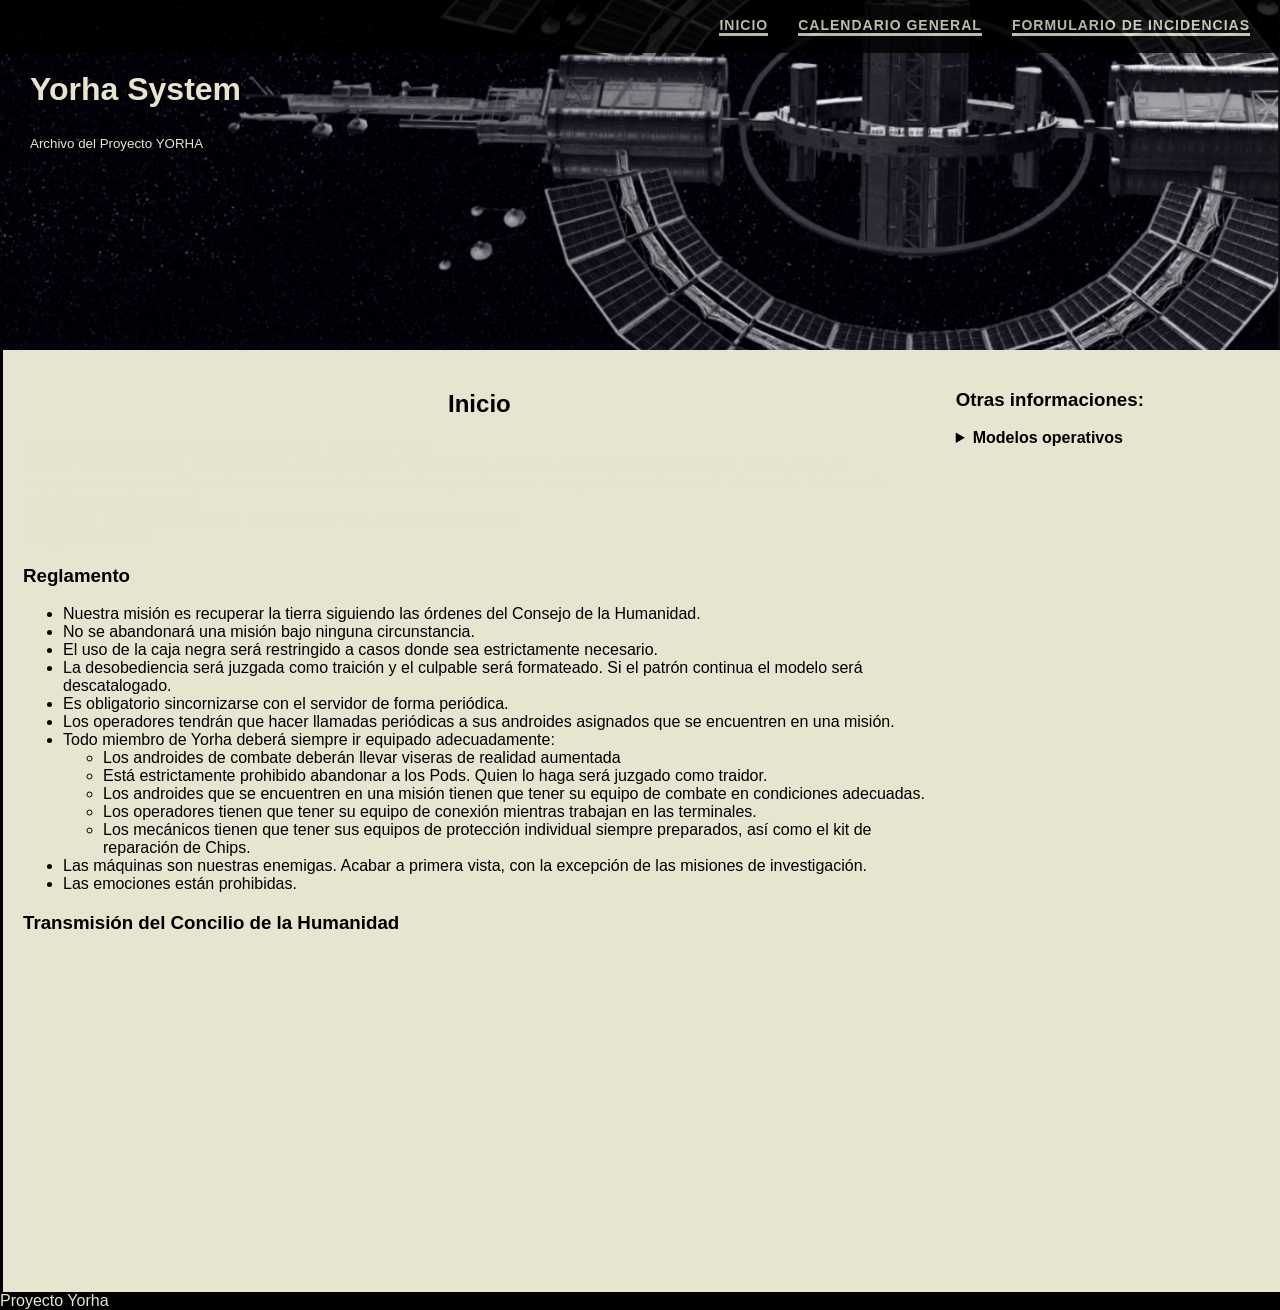
==== index.html @ 0faaeeea "Por fin metí la imagen en el header. Queda arreglarle la letra." ====
<!DOCTYPE html>
<html lang="es">
<head>
    <meta charset="UTF-8">
    <meta name="viewport" content="width=device-width, initial-scale=1.0">
    <title>YORHA System</title>
    <link rel="stylesheet" href="Css\estilos.css">
    <link href="https://fonts.googleapis.com/css2?family=Oxanium:wght@200..800&display=swap" rel="stylesheet">
      
</head>
<body>
    <!--Navegación-->
        <nav> <!--Cuando se haga en estilos, ya se pondrá la lista en horizontal-->
            <ul>
                <li><a href="index.html">INICIO</a></li> <!--Ponemos estos enlaces a la misma página para que se mantenga de forma coherente en todas las páginas.-->
                <li><a href="Calendario.html">CALENDARIO GENERAL</a></li>
                <li><a href="Formularios.html">FORMULARIO DE INCIDENCIAS</a></li>
            </ul>               
        </nav> <!--Sacamos el nav del header-->
    
    <!--Cabecera-->
       
    <header>
        <h1>Yorha System</h1>
        <sub>Archivo del Proyecto YORHA</sub>
    </header>
    
    <!--Comenzamos la sección de la página de Inicio-->
    <main class="main">
        <article>
        <h2>Inicio</h2>
            <section>
            
                <p><strong>Bienvenidos al Sistema de Coordinación del Proyecto Yorha</strong><br>
                En esta plataforma todos los componentes del Yorha podrán <strong>notificar incidencias</strong>, <strong>consultar el reglamento</strong>  en caso de dudas e incongruencias en su código, actualizarse sobre el <strong>estado de las operaciones en curso</strong>, e informarse sobre el <strong>calendario</strong> de turnos de revisiones y exploraciones.<br>
                Recuerden, nuestros creadores en la Luna esperan grandes cosas de nosostros. <br>
                <strong><em>Glory to mandkind</em></strong>
                </p>
            </section>
            
            <section>
                <h3>Reglamento</h3>
                    
                    <ul>
                        <li>Nuestra misión es recuperar la tierra siguiendo las órdenes del Consejo de la Humanidad.</li>
                        <li>No se abandonará una misión bajo ninguna circunstancia.</li>
                        <li>El uso de la caja negra será restringido a casos donde sea estrictamente necesario.</li>
                        <li>La desobediencia será juzgada como traición y el culpable será formateado. Si el patrón continua el modelo será descatalogado.</li>
                        <li>Es obligatorio sincornizarse con el servidor de forma periódica.</li>
                        <li>Los operadores tendrán que hacer llamadas periódicas a sus androides asignados que se encuentren en una misión.</li>
                        <li>Todo miembro de Yorha deberá siempre ir equipado adecuadamente: 
                            <ul>
                                <li>Los androides de combate deberán llevar viseras de realidad aumentada</li>
                                <li>Está estrictamente prohibido abandonar a los Pods. Quien lo haga será juzgado como traidor.</li>
                                <li>Los androides que se encuentren en una misión tienen que tener su equipo de combate en condiciones adecuadas.</li>
                                <li>Los operadores tienen que tener su equipo de conexión mientras trabajan en las terminales.</li>
                                <li>Los mecánicos tienen que tener sus equipos de protección individual siempre preparados, así como el kit de reparación de Chips.</li>
                            </ul></li>
                        <li>Las máquinas son nuestras enemigas. Acabar a primera vista, con la excepción de las misiones de investigación.</li>
                        <li>Las emociones están prohibidas.</li>

                    </ul>


            </section>
            <section>
                <h3>Transmisión del Concilio de la Humanidad</h3>
               
                <iframe width="560" height="315" src="https://www.youtube.com/embed/vg2f6TA0Fv0?si=LC6zUqSBAewyqDm5" title="YouTube video player" frameborder="0" allow="accelerometer; autoplay; clipboard-write; encrypted-media; gyroscope; picture-in-picture; web-share" referrerpolicy="strict-origin-when-cross-origin" allowfullscreen></iframe> 
                
            </section>

        </article>
       
        <aside>
        <h3>Otras informaciones:</h3>
          <details>
            <summary><strong>Modelos operativos</strong></summary>
                 <div>
                     <ul>
                        <li>Modelo tipo A, <em>Attack</em>. <sub>Sustituído por Modelo tipo B</sub></li> <!--Usamos el sub como nota al pie, para aclarar que ya no hay de estos modelos.-->
                        <li>Modelo tipo B, <em>Battler</em></li>
                        <li>Modelo tipo C, <em>Communications</em></li>
                        <li>Modelo tipo D, <em>Defender</em></li>
                        <li>Modelo tipo E. <sup>Clase especial.</sup></li> <!--Usamos el sup para aclarar que al ser una clase especial, no es pública.-->
                        <li>Modelo tipo H, <em>Healer</em></li>
                        <li>Modelo tipo M, <em>Mechanic</em></li>
                        <li>Modelo tipo O, <em>Operator</em></li>
                        <li>Modelo tipo S, <em>Scanner</em></li>
                     </ul>
                 </div>

          </details>
     </aside>
    </main>
     
    <footer>Proyecto Yorha</footer>
</body>
</html>
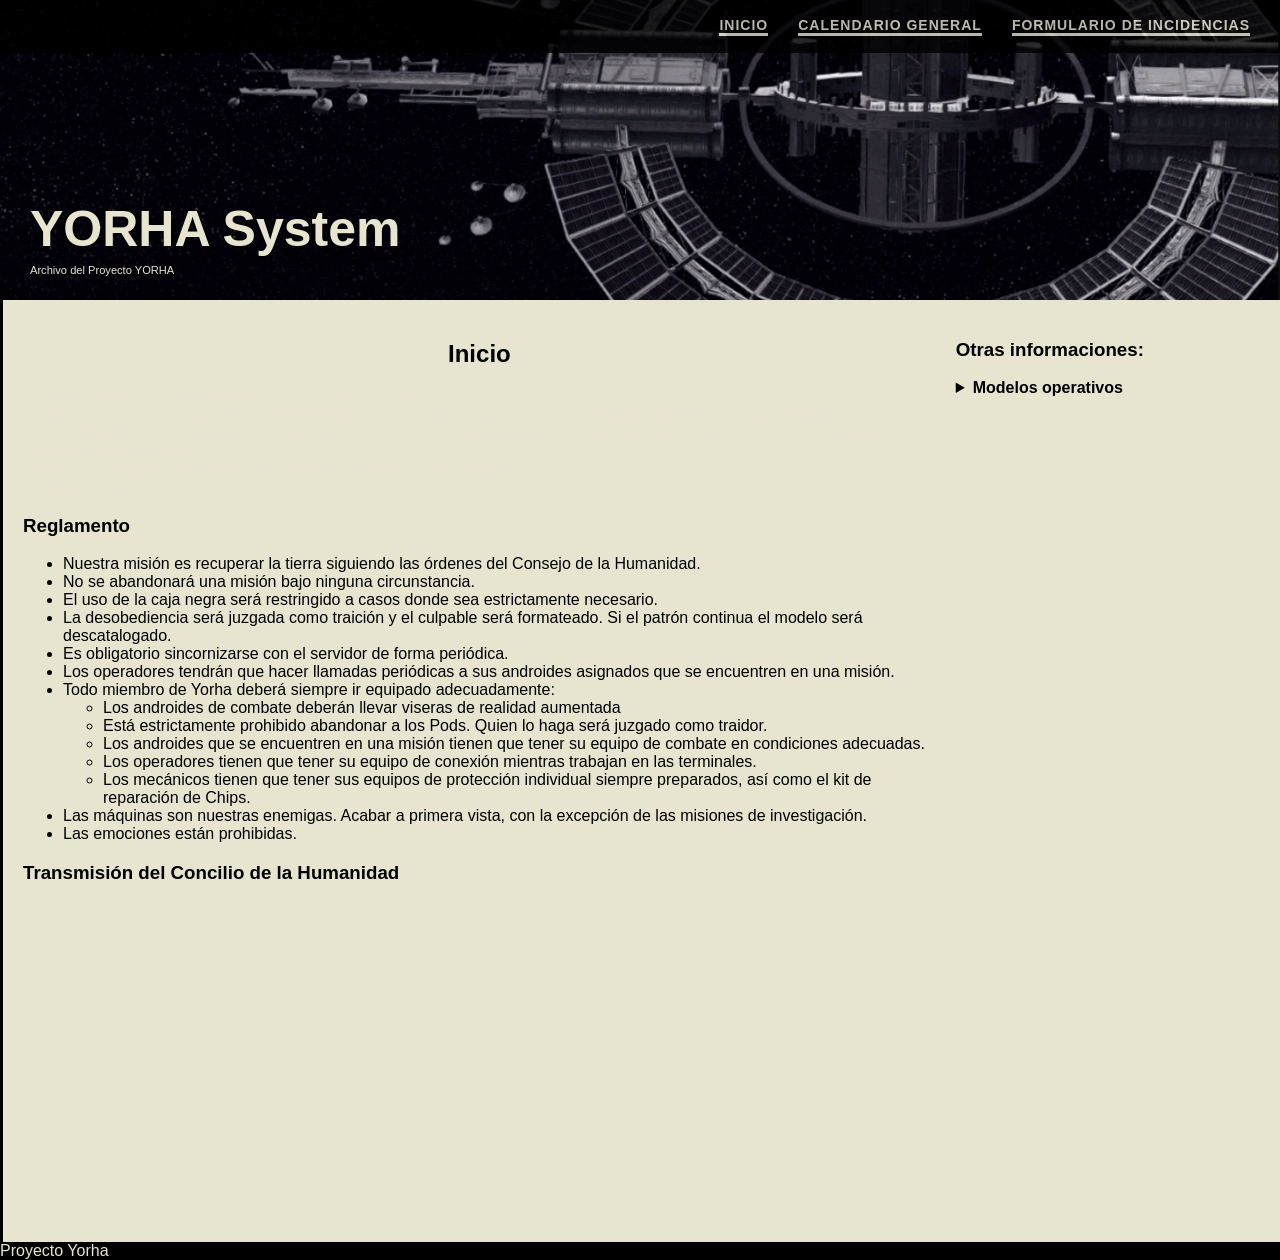
==== commit ac07ffb9: "Header terminado." ====
--- a/index.html
+++ b/index.html
@@ -21,8 +21,10 @@
     <!--Cabecera-->
        
     <header>
-        <h1>Yorha System</h1>
+        <h1>YORHA System</h1>
+       <div id="subtitle">
         <sub>Archivo del Proyecto YORHA</sub>
+        </div>
     </header>
     
     <!--Comenzamos la sección de la página de Inicio-->
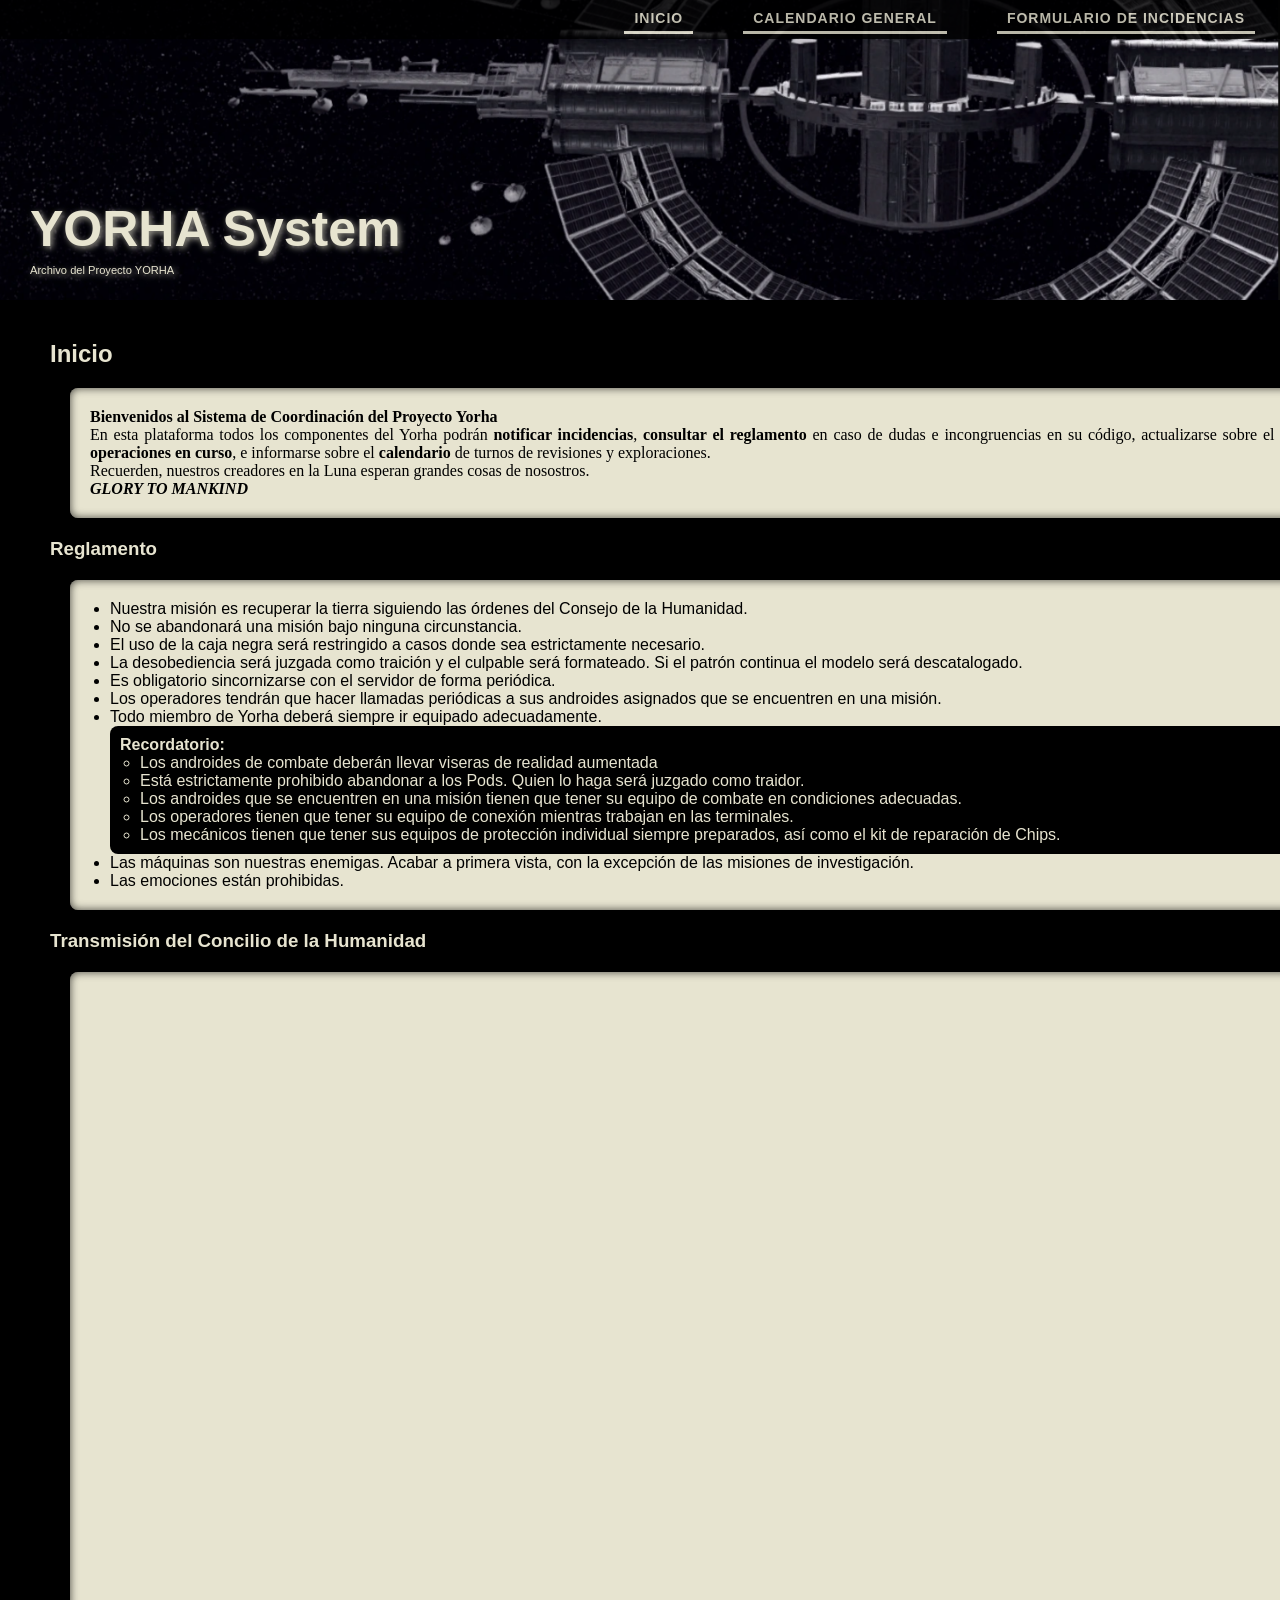
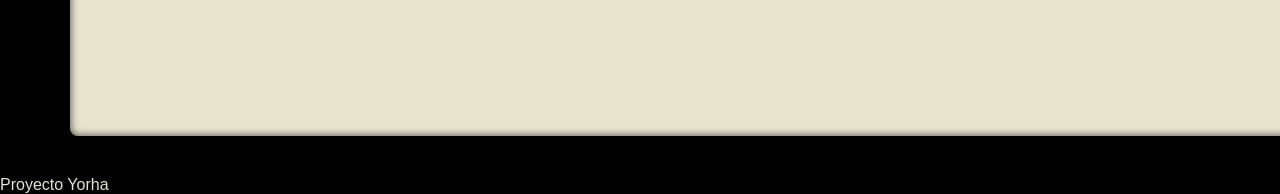
==== commit 614b4e18: "Main de página inicial listo" ====
--- a/index.html
+++ b/index.html
@@ -28,52 +28,66 @@
     </header>
     
     <!--Comenzamos la sección de la página de Inicio-->
+    <div>
     <main class="main">
+        
         <article>
         <h2>Inicio</h2>
+        
+            
             <section>
             
                 <p><strong>Bienvenidos al Sistema de Coordinación del Proyecto Yorha</strong><br>
                 En esta plataforma todos los componentes del Yorha podrán <strong>notificar incidencias</strong>, <strong>consultar el reglamento</strong>  en caso de dudas e incongruencias en su código, actualizarse sobre el <strong>estado de las operaciones en curso</strong>, e informarse sobre el <strong>calendario</strong> de turnos de revisiones y exploraciones.<br>
                 Recuerden, nuestros creadores en la Luna esperan grandes cosas de nosostros. <br>
-                <strong><em>Glory to mandkind</em></strong>
+                <strong><em>GLORY TO MANKIND</em></strong>
                 </p>
             </section>
+            
+            
             
             <section>
                 <h3>Reglamento</h3>
                     
-                    <ul>
+                    <ul class="lista1">
                         <li>Nuestra misión es recuperar la tierra siguiendo las órdenes del Consejo de la Humanidad.</li>
                         <li>No se abandonará una misión bajo ninguna circunstancia.</li>
                         <li>El uso de la caja negra será restringido a casos donde sea estrictamente necesario.</li>
                         <li>La desobediencia será juzgada como traición y el culpable será formateado. Si el patrón continua el modelo será descatalogado.</li>
                         <li>Es obligatorio sincornizarse con el servidor de forma periódica.</li>
                         <li>Los operadores tendrán que hacer llamadas periódicas a sus androides asignados que se encuentren en una misión.</li>
-                        <li>Todo miembro de Yorha deberá siempre ir equipado adecuadamente: 
+                        <li>Todo miembro de Yorha deberá siempre ir equipado adecuadamente. 
+                            <div id="Rg">
                             <ul>
                                 <li>Los androides de combate deberán llevar viseras de realidad aumentada</li>
                                 <li>Está estrictamente prohibido abandonar a los Pods. Quien lo haga será juzgado como traidor.</li>
                                 <li>Los androides que se encuentren en una misión tienen que tener su equipo de combate en condiciones adecuadas.</li>
                                 <li>Los operadores tienen que tener su equipo de conexión mientras trabajan en las terminales.</li>
                                 <li>Los mecánicos tienen que tener sus equipos de protección individual siempre preparados, así como el kit de reparación de Chips.</li>
-                            </ul></li>
+                            </ul>
+                            </div>
+                        </li>
                         <li>Las máquinas son nuestras enemigas. Acabar a primera vista, con la excepción de las misiones de investigación.</li>
                         <li>Las emociones están prohibidas.</li>
 
                     </ul>
-
+                    
 
             </section>
+            
+            
             <section>
                 <h3>Transmisión del Concilio de la Humanidad</h3>
-               
-                <iframe width="560" height="315" src="https://www.youtube.com/embed/vg2f6TA0Fv0?si=LC6zUqSBAewyqDm5" title="YouTube video player" frameborder="0" allow="accelerometer; autoplay; clipboard-write; encrypted-media; gyroscope; picture-in-picture; web-share" referrerpolicy="strict-origin-when-cross-origin" allowfullscreen></iframe> 
-                
+                <div class="video">
+                <iframe id="YHVideo" width="1280" height="720" src="https://www.youtube.com/embed/vg2f6TA0Fv0?si=LC6zUqSBAewyqDm5" title="YouTube video player" frameborder="0" allow="accelerometer; autoplay; clipboard-write; encrypted-media; gyroscope; picture-in-picture; web-share" referrerpolicy="strict-origin-when-cross-origin" allowfullscreen></iframe> 
+                </div>
             </section>
-
+            
         </article>
        
+       
+
+       <div>
         <aside>
         <h3>Otras informaciones:</h3>
           <details>
@@ -94,8 +108,9 @@
 
           </details>
      </aside>
+     </div>
     </main>
-     
+   </div>  
     <footer>Proyecto Yorha</footer>
 </body>
 </html>
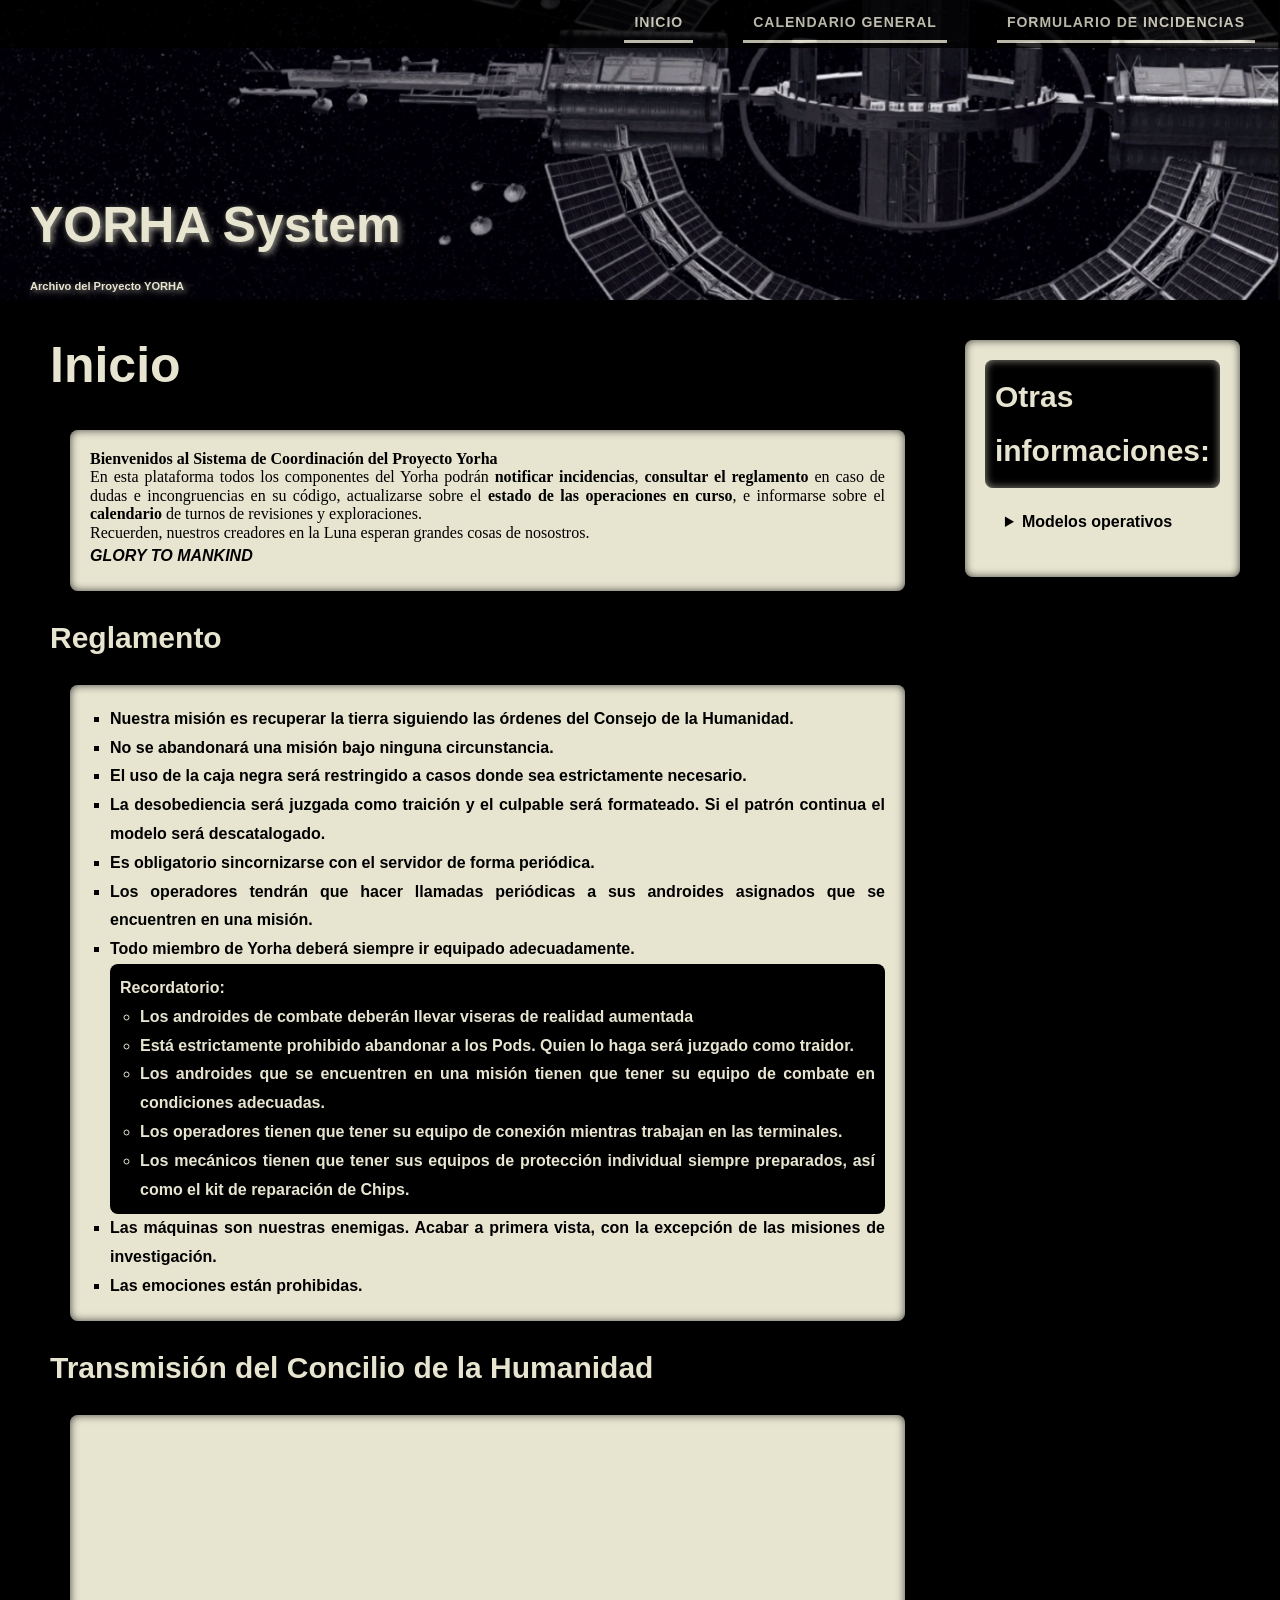
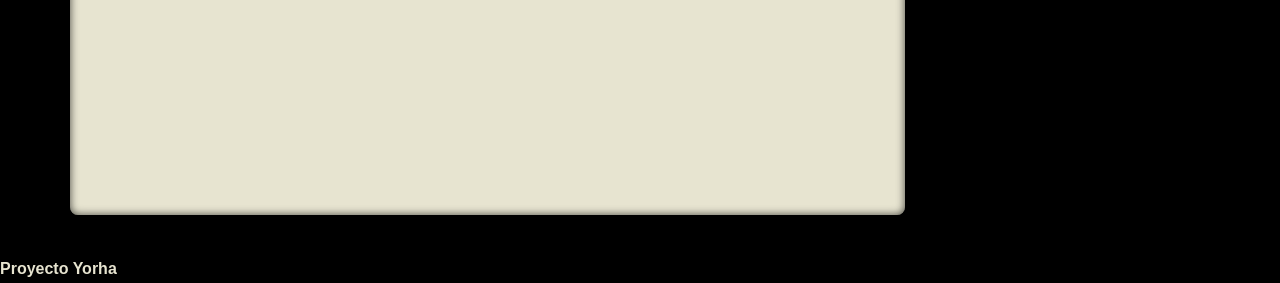
==== commit 465b92e0: "Arreglando el aside" ====
--- a/index.html
+++ b/index.html
@@ -79,7 +79,7 @@
             <section>
                 <h3>Transmisión del Concilio de la Humanidad</h3>
                 <div class="video">
-                <iframe id="YHVideo" width="1280" height="720" src="https://www.youtube.com/embed/vg2f6TA0Fv0?si=LC6zUqSBAewyqDm5" title="YouTube video player" frameborder="0" allow="accelerometer; autoplay; clipboard-write; encrypted-media; gyroscope; picture-in-picture; web-share" referrerpolicy="strict-origin-when-cross-origin" allowfullscreen></iframe> 
+                <iframe id="YHVideo" width="640" height="360" src="https://www.youtube.com/embed/vg2f6TA0Fv0?si=LC6zUqSBAewyqDm5" title="YouTube video player" frameborder="0" allow="accelerometer; autoplay; clipboard-write; encrypted-media; gyroscope; picture-in-picture; web-share" referrerpolicy="strict-origin-when-cross-origin" allowfullscreen></iframe> 
                 </div>
             </section>
             
@@ -89,21 +89,64 @@
 
        <div>
         <aside>
-        <h3>Otras informaciones:</h3>
+        <h3 id="Otros">Otras informaciones:</h3>
           <details>
-            <summary><strong>Modelos operativos</strong></summary>
+            <summary id="Modelos">Modelos operativos</summary>
                  <div>
-                     <ul>
-                        <li>Modelo tipo A, <em>Attack</em>. <sub>Sustituído por Modelo tipo B</sub></li> <!--Usamos el sub como nota al pie, para aclarar que ya no hay de estos modelos.-->
-                        <li>Modelo tipo B, <em>Battler</em></li>
-                        <li>Modelo tipo C, <em>Communications</em></li>
-                        <li>Modelo tipo D, <em>Defender</em></li>
-                        <li>Modelo tipo E. <sup>Clase especial.</sup></li> <!--Usamos el sup para aclarar que al ser una clase especial, no es pública.-->
-                        <li>Modelo tipo H, <em>Healer</em></li>
-                        <li>Modelo tipo M, <em>Mechanic</em></li>
-                        <li>Modelo tipo O, <em>Operator</em></li>
-                        <li>Modelo tipo S, <em>Scanner</em></li>
-                     </ul>
+                     <dl>
+                        <dt>
+                            <details>
+                                <summary>Modelo tipo A, <em>Attack</em>. <sup>No Operativo</sup></summary>
+                                <dd>Se trata de un tipo de unidad centrada en el combate cuerpo a cuerpo con armas de corto alcance. Como el modelo G, es un prototipo de YoRHa, que posteriormente sería sustituído por el Modelo B, pero dispone del estado de frenesí, exclusivo de los primeros modelos de YoRHa y retirado por la dificultad de su uso correcto en combate.</dd>
+                            </details>
+                        </dt>
+                        <dt>
+                            <details>
+                                <summary>Modelo tipo B, <em>Battler</em></summary>
+                                <dd>Modelos de combate de YoRHa, con especialidad en el combate cuerpo a cuerpo con armas de corto alcance, aunque también dispone de técnicas de largo alcance. Son el remplazo a los modelos A y G, ya que tienen características de ambos.</dd>
+                            </details>
+                        </dt><dt>
+                            <details>
+                                <summary>Modelo tipo D, <em>Defender</em></summary>
+                                <dd>Unidades defensivas, encargadas de realizar misiones de protección y apoyo, aunque también pueden tener la misión de salvaguardar el Búnker.</dd>
+                            </details>
+                        </dt>
+                        <dt>
+                            <details>
+                                <summary>Modelo tipo E. <sup>Clase especial.</sup></summary>
+                                <dd>Debido al tipo de trabajo que ejercen estas unidades, se trata de un modelo muy poco conocido entre los propios miembros de YoRHa, tanto por la reputación que podrían recibir y para mantener oculta su identidad.</dd>
+                            </details>
+                        </dt>
+                        <dt>
+                            <details>
+                                <summary>Modelo tipo G, <em>Gunner</em>. <sup>No Operativo.</sup></summary>
+                                <dd>Unidad centrada en el combate a distancia con armas de largo alcance. Como el modelo A, es un prototipo de YoRHa, que posteriormente sería sustituído por el Modelo B.</dd>
+                            </details>
+                        </dt>
+                        <dt>
+                            <details>
+                                <summary>Modelo tipo H, <em>Healer</em></summary>
+                                <dd>Androides a cargo de de la reparación de otros androides sustituyendo piezas dañadas o arreglando partes averiadas.</dd>
+                            </details>
+                        </dt>
+                        <dt>
+                            <details>
+                                <summary>Modelo tipo M, <em>Mechanic</em></summary>
+                                <dd>Modelos que se encargan de la reparación y mantenimiento de armamento e instalaciones.</dd>
+                            </details>
+                        </dt>
+                        <dt>
+                            <details>
+                                <summary>Modelo tipo O, <em>Operator</em></summary>
+                                <dd>Androides que se encargan de las comunicaciones, normalmente entre las unidades que se encuentran en la superfície de la Tierra y el Búnker. Este modelo está compuesto en su mayor parte (si no en su totalidad) de androides femeninos, y únicamente pueden estar en el Búnker, teniendo prohibido viajar a la Tierra.</dd>
+                            </details>
+                        </dt>
+                        <dt>
+                            <details>
+                                <summary>Modelo tipo S, <em>Scanner</em></summary>
+                                <dd>Androides que tienen como objetivo el rastreo. Están dotados de la habilidad del pirateo, con la que pueden desde abrir cerraduras digitales hasta controlar máquinas enemigas. Sin embargo, su capacidad de combate es escasa, siendo muchas veces dependientes de otras unidades o de su habilidad</dd>
+                            </details>
+                        </dt>
                  </div>
 
           </details>
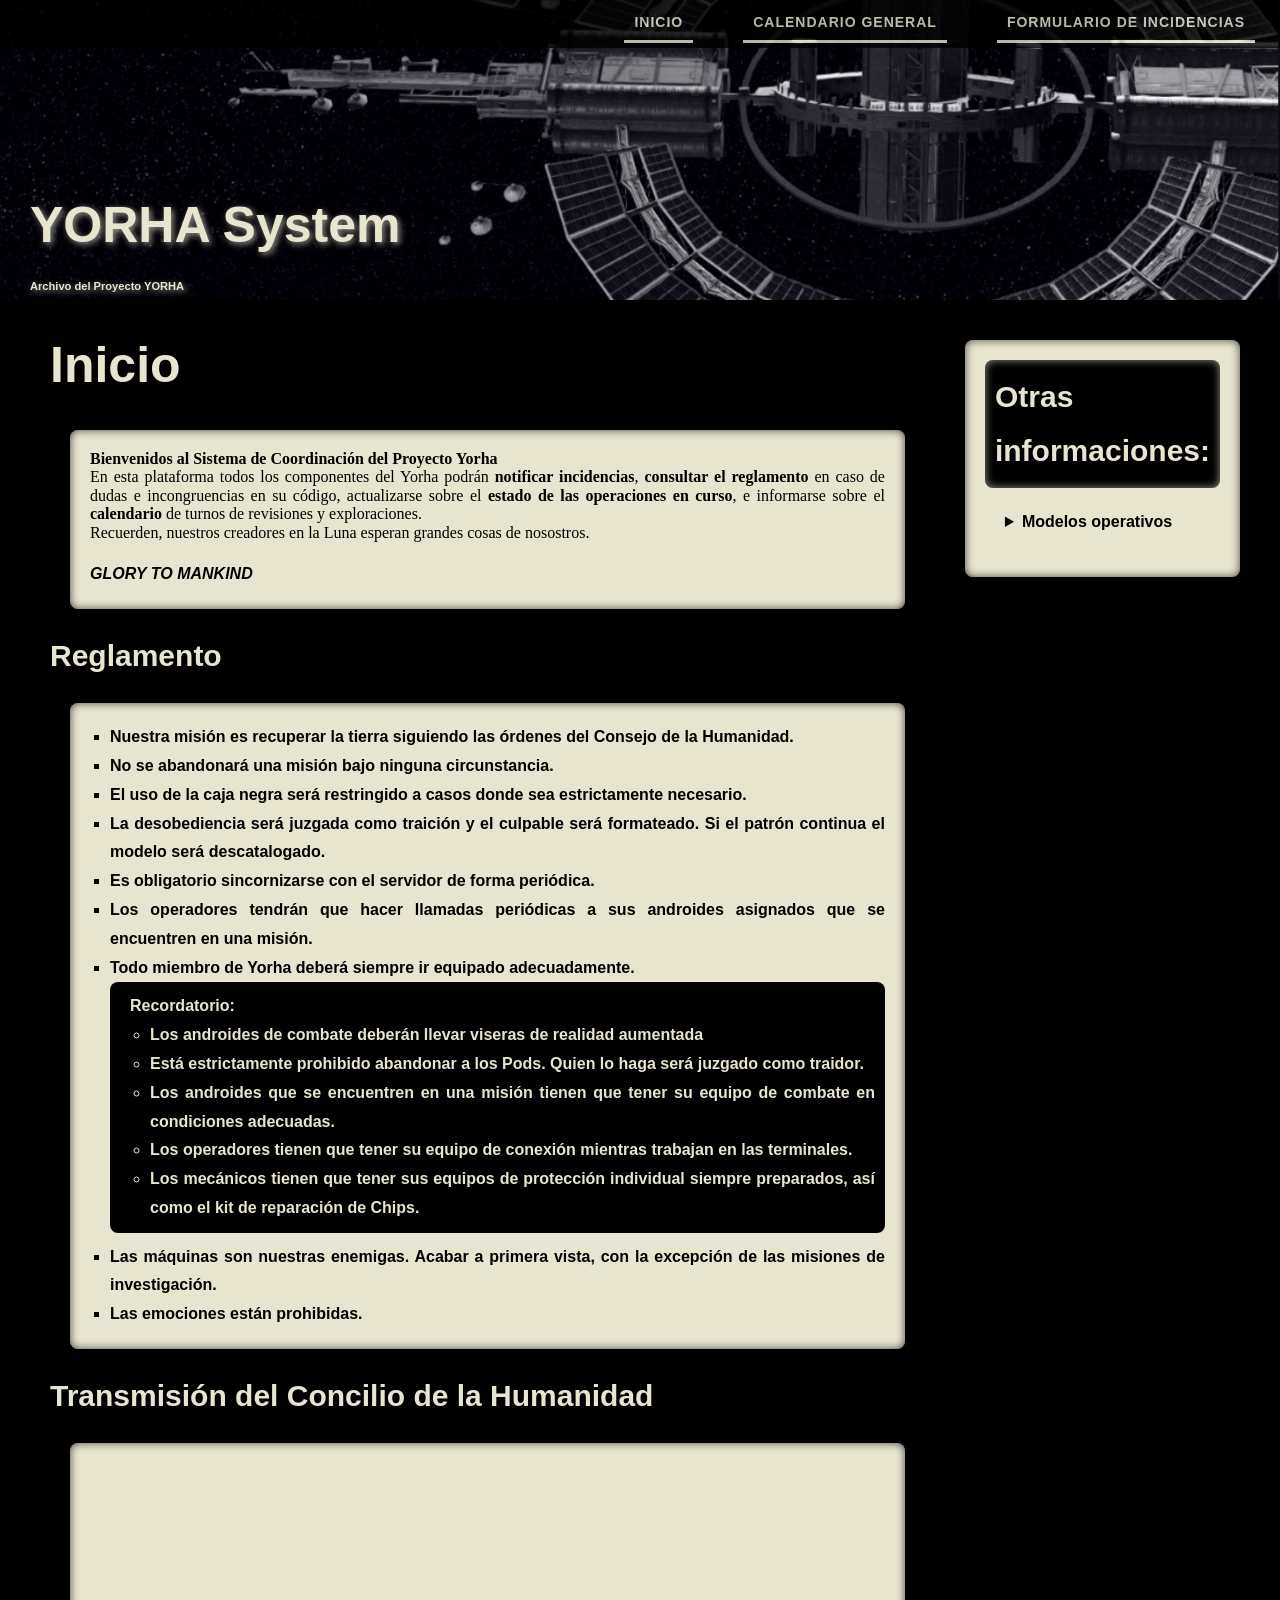
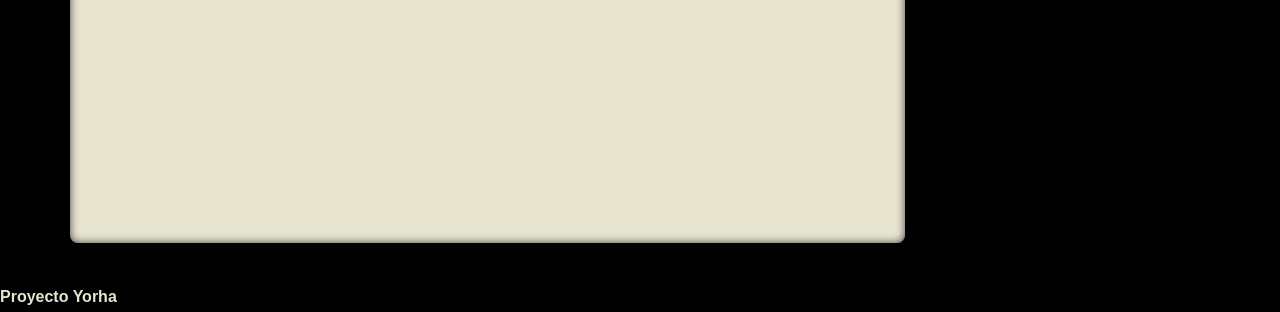
==== commit 5fc02a9f: "Añadiendo imágenes al aside" ====
--- a/index.html
+++ b/index.html
@@ -40,6 +40,7 @@
                 <p><strong>Bienvenidos al Sistema de Coordinación del Proyecto Yorha</strong><br>
                 En esta plataforma todos los componentes del Yorha podrán <strong>notificar incidencias</strong>, <strong>consultar el reglamento</strong>  en caso de dudas e incongruencias en su código, actualizarse sobre el <strong>estado de las operaciones en curso</strong>, e informarse sobre el <strong>calendario</strong> de turnos de revisiones y exploraciones.<br>
                 Recuerden, nuestros creadores en la Luna esperan grandes cosas de nosostros. <br>
+                <br>
                 <strong><em>GLORY TO MANKIND</em></strong>
                 </p>
             </section>
@@ -98,6 +99,7 @@
                             <details>
                                 <summary>Modelo tipo A, <em>Attack</em>. <sup>No Operativo</sup></summary>
                                 <dd>Se trata de un tipo de unidad centrada en el combate cuerpo a cuerpo con armas de corto alcance. Como el modelo G, es un prototipo de YoRHa, que posteriormente sería sustituído por el Modelo B, pero dispone del estado de frenesí, exclusivo de los primeros modelos de YoRHa y retirado por la dificultad de su uso correcto en combate.</dd>
+                                <dd><img src="Imágenes/ModeloA" alt="Modelo tipo A"></dd>
                             </details>
                         </dt>
                         <dt>
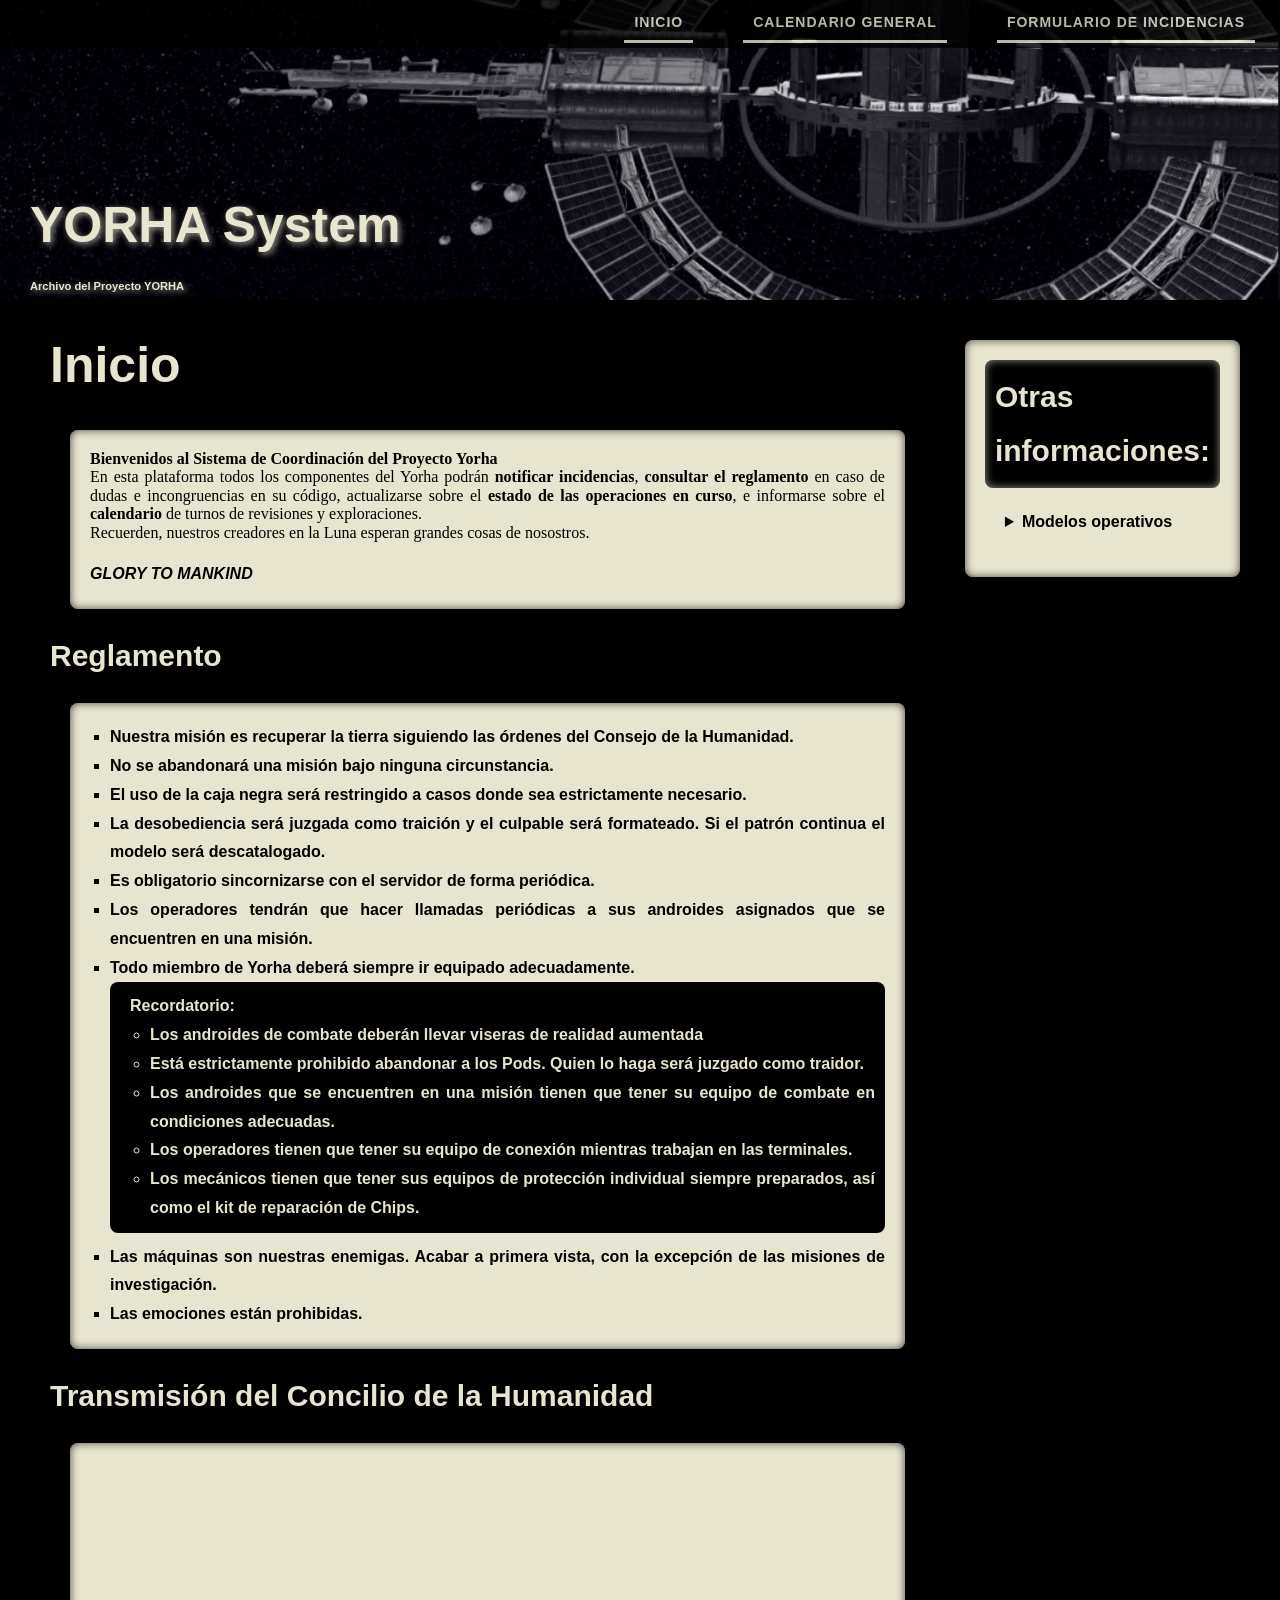
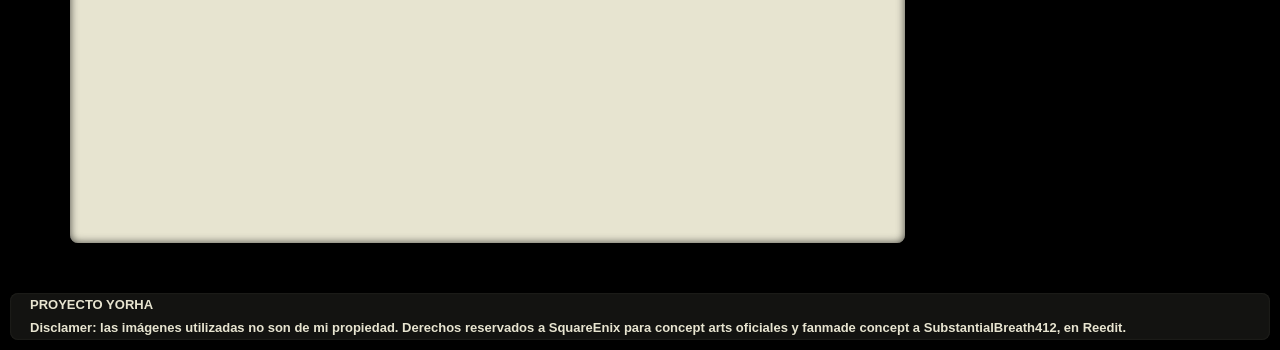
==== commit 52e437dc: "Main y footer terminados. Aside a falta de 1 imagen." ====
--- a/index.html
+++ b/index.html
@@ -99,18 +99,20 @@
                             <details>
                                 <summary>Modelo tipo A, <em>Attack</em>. <sup>No Operativo</sup></summary>
                                 <dd>Se trata de un tipo de unidad centrada en el combate cuerpo a cuerpo con armas de corto alcance. Como el modelo G, es un prototipo de YoRHa, que posteriormente sería sustituído por el Modelo B, pero dispone del estado de frenesí, exclusivo de los primeros modelos de YoRHa y retirado por la dificultad de su uso correcto en combate.</dd>
-                                <dd><img src="Imágenes/ModeloA" alt="Modelo tipo A"></dd>
+                                <dd><img src="Imágenes/ModeloA.jpg" alt="Modelo tipo A"></dd>
                             </details>
                         </dt>
                         <dt>
                             <details>
                                 <summary>Modelo tipo B, <em>Battler</em></summary>
                                 <dd>Modelos de combate de YoRHa, con especialidad en el combate cuerpo a cuerpo con armas de corto alcance, aunque también dispone de técnicas de largo alcance. Son el remplazo a los modelos A y G, ya que tienen características de ambos.</dd>
+                                <dd><img src="Imágenes/ModeloB.png" alt="Modelo tipo B"></dd>
                             </details>
                         </dt><dt>
                             <details>
                                 <summary>Modelo tipo D, <em>Defender</em></summary>
                                 <dd>Unidades defensivas, encargadas de realizar misiones de protección y apoyo, aunque también pueden tener la misión de salvaguardar el Búnker.</dd>
+                                <dd><img src="Imágenes/ModeloD.png" alt="Modelo tipo D"></dd>
                             </details>
                         </dt>
                         <dt>
@@ -123,18 +125,21 @@
                             <details>
                                 <summary>Modelo tipo G, <em>Gunner</em>. <sup>No Operativo.</sup></summary>
                                 <dd>Unidad centrada en el combate a distancia con armas de largo alcance. Como el modelo A, es un prototipo de YoRHa, que posteriormente sería sustituído por el Modelo B.</dd>
+                                <dd><img src="Imágenes/ModeloG.png" alt="Modelo tipo G"></dd>
                             </details>
                         </dt>
                         <dt>
                             <details>
                                 <summary>Modelo tipo H, <em>Healer</em></summary>
                                 <dd>Androides a cargo de de la reparación de otros androides sustituyendo piezas dañadas o arreglando partes averiadas.</dd>
+                                <dd><dd><img src="Imágenes/Modelo H.jpg" alt="Modelo tipo H"></dd></dd>
                             </details>
                         </dt>
                         <dt>
                             <details>
                                 <summary>Modelo tipo M, <em>Mechanic</em></summary>
                                 <dd>Modelos que se encargan de la reparación y mantenimiento de armamento e instalaciones.</dd>
+                                <dd><img src="Imágenes/ModeloM.png" alt="Modelo tipo M"></dd>
                             </details>
                         </dt>
                         <dt>
@@ -147,6 +152,7 @@
                             <details>
                                 <summary>Modelo tipo S, <em>Scanner</em></summary>
                                 <dd>Androides que tienen como objetivo el rastreo. Están dotados de la habilidad del pirateo, con la que pueden desde abrir cerraduras digitales hasta controlar máquinas enemigas. Sin embargo, su capacidad de combate es escasa, siendo muchas veces dependientes de otras unidades o de su habilidad</dd>
+                                <dd><img src="Imágenes/ModeloS.png" alt="Modelo tipo S"></dd>
                             </details>
                         </dt>
                  </div>
@@ -156,6 +162,6 @@
      </div>
     </main>
    </div>  
-    <footer>Proyecto Yorha</footer>
+    <footer>PROYECTO YORHA <br> Disclamer: las imágenes utilizadas no son de mi propiedad. Derechos reservados a SquareEnix para concept arts oficiales y fanmade concept a SubstantialBreath412, en Reedit. </footer>
 </body>
 </html>
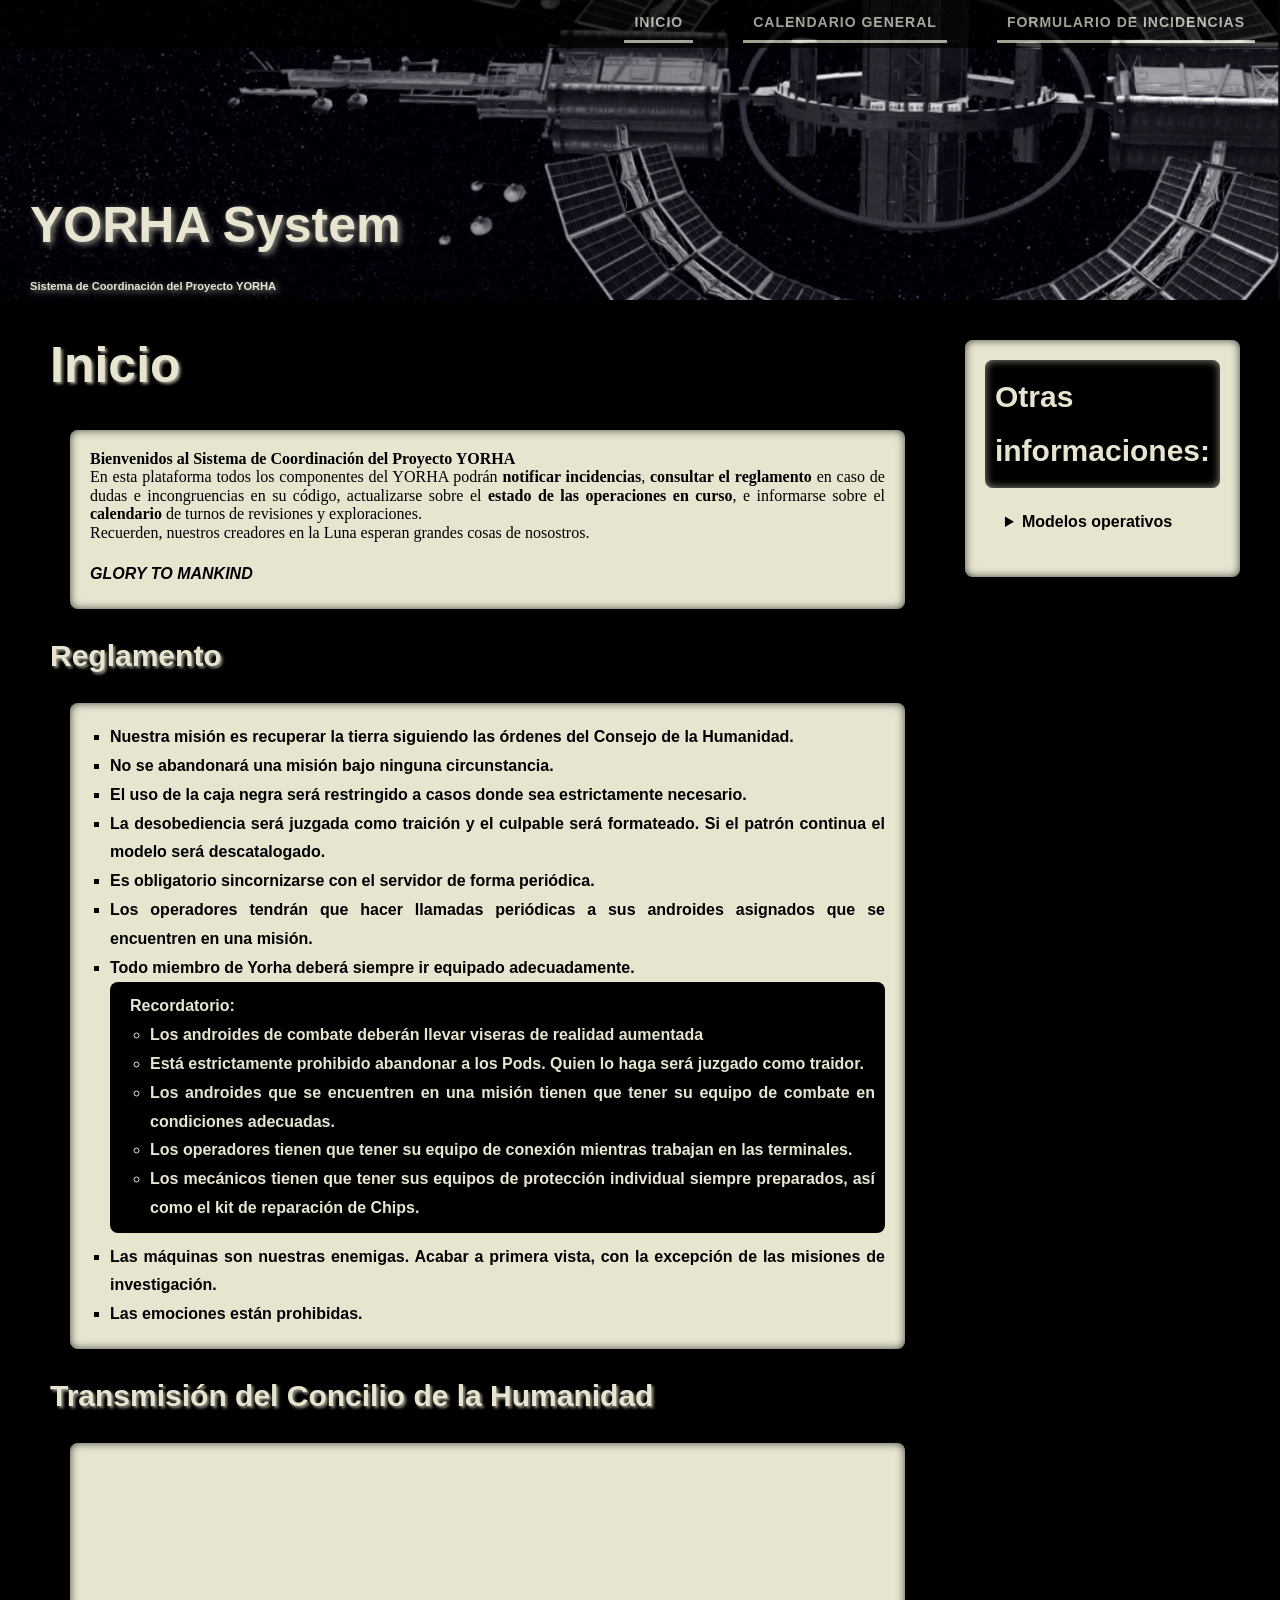
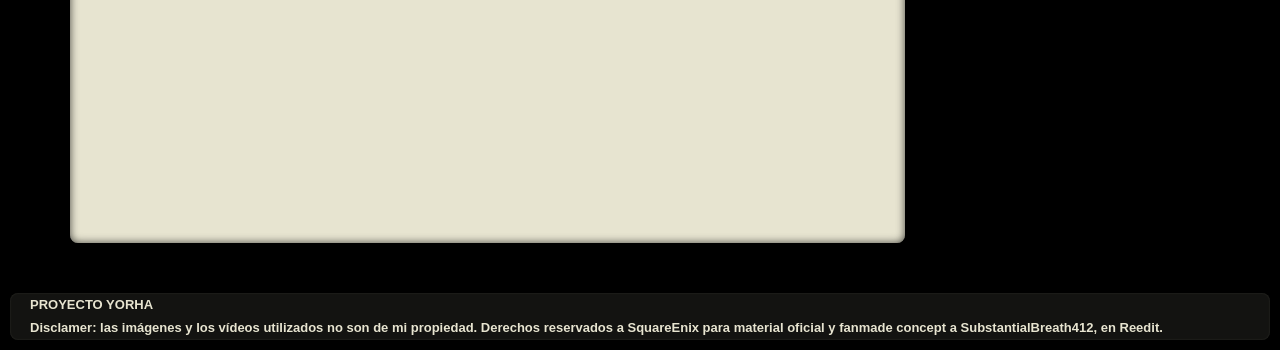
==== commit f0975957: "Últimos detalles. Finalizado." ====
--- a/index.html
+++ b/index.html
@@ -23,7 +23,7 @@
     <header>
         <h1>YORHA System</h1>
        <div id="subtitle">
-        <sub>Archivo del Proyecto YORHA</sub>
+        <sub>Sistema de Coordinación del Proyecto YORHA</sub>
         </div>
     </header>
     
@@ -37,8 +37,8 @@
             
             <section>
             
-                <p><strong>Bienvenidos al Sistema de Coordinación del Proyecto Yorha</strong><br>
-                En esta plataforma todos los componentes del Yorha podrán <strong>notificar incidencias</strong>, <strong>consultar el reglamento</strong>  en caso de dudas e incongruencias en su código, actualizarse sobre el <strong>estado de las operaciones en curso</strong>, e informarse sobre el <strong>calendario</strong> de turnos de revisiones y exploraciones.<br>
+                <p><strong>Bienvenidos al Sistema de Coordinación del Proyecto YORHA</strong><br>
+                En esta plataforma todos los componentes del YORHA podrán <strong>notificar incidencias</strong>, <strong>consultar el reglamento</strong>  en caso de dudas e incongruencias en su código, actualizarse sobre el <strong>estado de las operaciones en curso</strong>, e informarse sobre el <strong>calendario</strong> de turnos de revisiones y exploraciones.<br>
                 Recuerden, nuestros creadores en la Luna esperan grandes cosas de nosostros. <br>
                 <br>
                 <strong><em>GLORY TO MANKIND</em></strong>
@@ -146,6 +146,7 @@
                             <details>
                                 <summary>Modelo tipo O, <em>Operator</em></summary>
                                 <dd>Androides que se encargan de las comunicaciones, normalmente entre las unidades que se encuentran en la superfície de la Tierra y el Búnker. Este modelo está compuesto en su mayor parte (si no en su totalidad) de androides femeninos, y únicamente pueden estar en el Búnker, teniendo prohibido viajar a la Tierra.</dd>
+                                 <dd><img src="Imágenes/ModeloO.png" alt="Modelo tipo O"></dd>
                             </details>
                         </dt>
                         <dt>
@@ -162,6 +163,6 @@
      </div>
     </main>
    </div>  
-    <footer>PROYECTO YORHA <br> Disclamer: las imágenes utilizadas no son de mi propiedad. Derechos reservados a SquareEnix para concept arts oficiales y fanmade concept a SubstantialBreath412, en Reedit. </footer>
+    <footer>PROYECTO YORHA <br> Disclamer: las imágenes y los vídeos utilizados no son de mi propiedad. Derechos reservados a SquareEnix para material oficial y fanmade concept a SubstantialBreath412, en Reedit.</footer>
 </body>
 </html>
